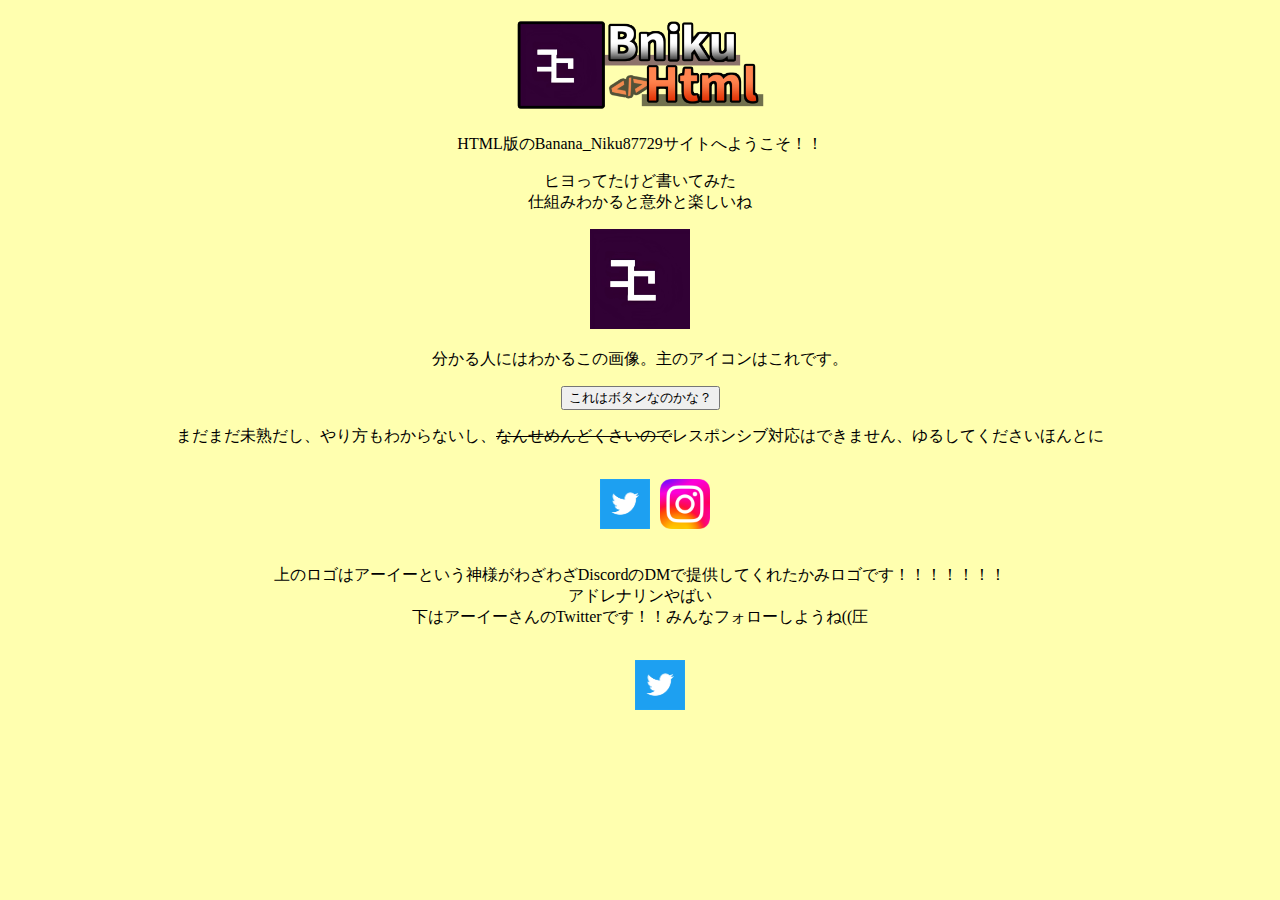
==== index.html @ eb8f1101 "Add files via upload" ====
<!doctype html>
<html lang="ja">
<head>
  <meta charset="UTF-8">
  <title>BNiku87729のページ</title>
  <link rel="stylesheet" href="style.css">
  <script type="text/javascript" src="sample.js"></script>
  <link rel="icon" href="favicon.ico">
   <style>
    ul {
      display: flex;
      justify-content: center;
    }

    li {
      list-style: none;
    }

    li:nth-child(2) {
      margin: 0 10px;
    }
  </style>
</head>
<body>
  <div class="main">
    <p style="text-align:center"><a href="https://www.bnikuhtml.f5.si"><img src="logo2.png" width="250"><br></p></a>
    <p style="text-align:center">HTML版のBanana_Niku87729サイトへようこそ！！</p>
    <p style="text-align:center">ヒヨってたけど書いてみた<br>仕組みわかると意外と楽しいね</p>
    <p style="text-align:center"><img src="myicon.png" width="100" height="100"></p><p style="text-align:center">分かる人にはわかるこの画像。主のアイコンはこれです。</p>  
    <p style="text-align:center"><button type=“button” onclick="location.href='https://www.bniku87729.f5.si'">これはボタンなのかな？</button>
    <p style="text-align:center">まだまだ未熟だし、やり方もわからないし、<s>なんせめんどくさいので</s>レスポンシブ対応はできません、ゆるしてくださいほんとに</p>
    <ul>
    <li><p style="text-align:center"><a href="https://twitter.com/BNiku87729"><img src="twitterblue.png" alt="おでのついったー" width="50" height="50"></a></li>
    <li><p style="text-align:center"><a href="https://www.instagram.com/bananapala877/"><img src="isosuta.webp" alt="おでのいそすた" width="50" height="50"></a></li>
    </ul>
    <p style="text-align:center">上のロゴはアーイーという神様がわざわざDiscordのDMで提供してくれたかみロゴです！！！！！！！<br>アドレナリンやばい<br>下はアーイーさんのTwitterです！！みんなフォローしようね((圧</p>
    <ul>
    <li><p style="text-align:center"><a href="https://x.com/AI1123_X"><img src="twitterblue.png" alt="アーイーさんのTwitter!!!" width="50" height="50"></a></li>
    </ul>
</div>
  <div class="footer">
  </div>
</body>
</html>
---- style.css ----
body {
  background-color: #ffffaf;
}

@media (prefers-color-scheme: dark) {
body {
  background-color: #1bacbf;
    color:#FFFFFF;
}
}

<style>
ul {
  display: flex;
  justify-content: center;
}

li {
  list-style: none;
}

li:nth-child(2) {
  margin: 0 10px;
}
</style>
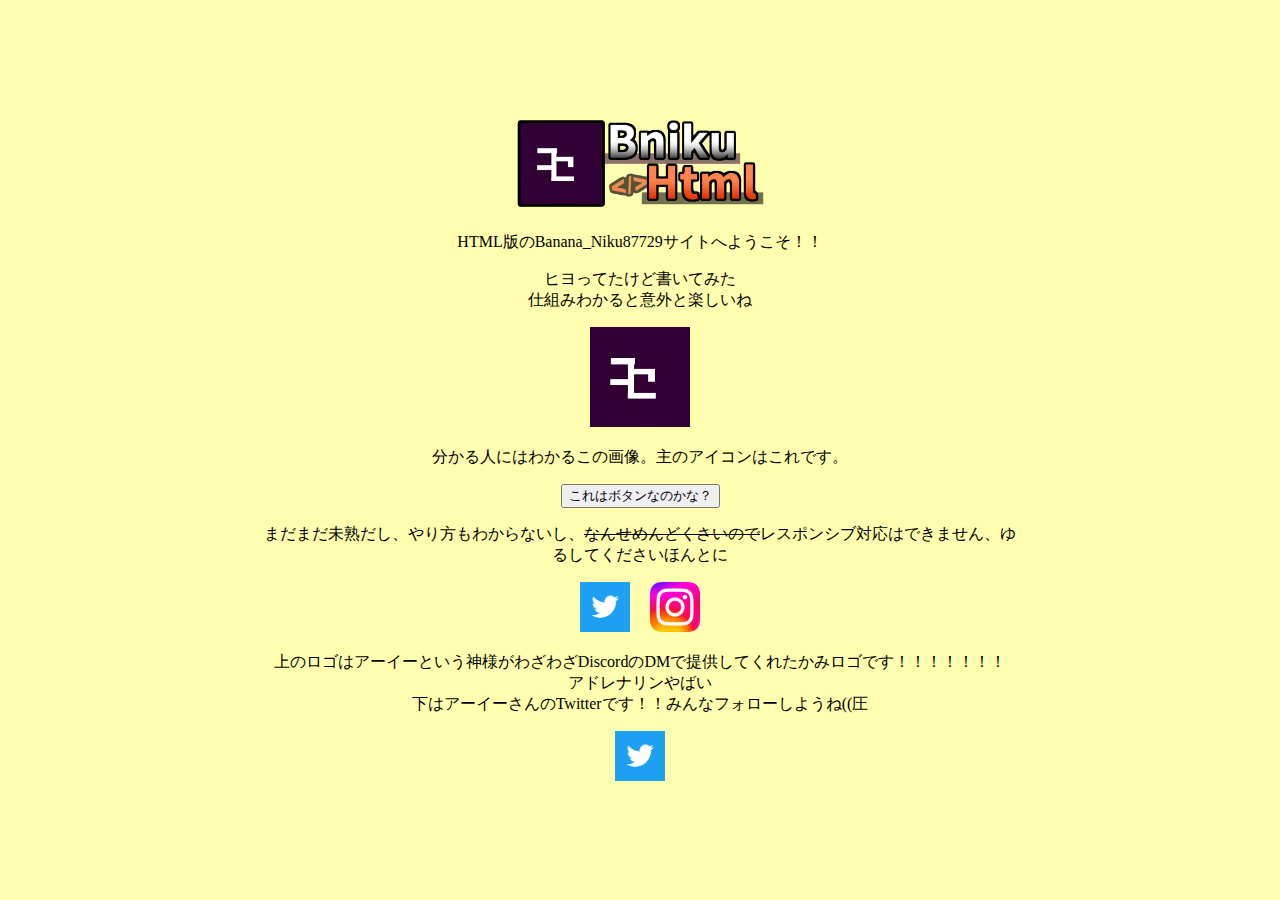
==== commit 3cbfff55: "Update index.html" ====
--- a/index.html
+++ b/index.html
@@ -6,39 +6,65 @@
   <link rel="stylesheet" href="style.css">
   <script type="text/javascript" src="sample.js"></script>
   <link rel="icon" href="favicon.ico">
-   <style>
+  <style>
+    body {
+      background-color: #ffffaf;
+      margin: 0;
+      display: flex;
+      justify-content: center;
+      align-items: center;
+      min-height: 100vh;
+      text-align: center;
+    }
+
+    @media (prefers-color-scheme: dark) {
+      body {
+        background-color: #1bacbf;
+        color: #FFFFFF;
+      }
+    }
+
+    .main {
+      width: 100%;
+      max-width: 800px;
+      padding: 20px;
+      box-sizing: border-box;
+    }
+
+    .center {
+      text-align: center;
+    }
+
     ul {
       display: flex;
       justify-content: center;
+      padding: 0;
     }
 
     li {
       list-style: none;
-    }
-
-    li:nth-child(2) {
       margin: 0 10px;
     }
   </style>
 </head>
 <body>
   <div class="main">
-    <p style="text-align:center"><a href="https://www.bnikuhtml.f5.si"><img src="logo2.png" width="250"><br></p></a>
-    <p style="text-align:center">HTML版のBanana_Niku87729サイトへようこそ！！</p>
-    <p style="text-align:center">ヒヨってたけど書いてみた<br>仕組みわかると意外と楽しいね</p>
-    <p style="text-align:center"><img src="myicon.png" width="100" height="100"></p><p style="text-align:center">分かる人にはわかるこの画像。主のアイコンはこれです。</p>  
-    <p style="text-align:center"><button type=“button” onclick="location.href='https://www.bniku87729.f5.si'">これはボタンなのかな？</button>
-    <p style="text-align:center">まだまだ未熟だし、やり方もわからないし、<s>なんせめんどくさいので</s>レスポンシブ対応はできません、ゆるしてくださいほんとに</p>
+    <p class="center"><a href="https://www.bnikuhtml.f5.si"><img src="logo2.png" width="250" alt="ロゴ"></a></p>
+    <p class="center">HTML版のBanana_Niku87729サイトへようこそ！！</p>
+    <p class="center">ヒヨってたけど書いてみた<br>仕組みわかると意外と楽しいね</p>
+    <p class="center"><img src="myicon.png" width="100" height="100" alt="アイコン"></p>
+    <p class="center">分かる人にはわかるこの画像。主のアイコンはこれです。</p>  
+    <p class="center"><button type="button" onclick="location.href='https://www.bniku87729.f5.si'">これはボタンなのかな？</button></p>
+    <p class="center">まだまだ未熟だし、やり方もわからないし、<s>なんせめんどくさいので</s>レスポンシブ対応はできません、ゆるしてくださいほんとに</p>
     <ul>
-    <li><p style="text-align:center"><a href="https://twitter.com/BNiku87729"><img src="twitterblue.png" alt="おでのついったー" width="50" height="50"></a></li>
-    <li><p style="text-align:center"><a href="https://www.instagram.com/bananapala877/"><img src="isosuta.webp" alt="おでのいそすた" width="50" height="50"></a></li>
+      <li><a href="https://twitter.com/BNiku87729"><img src="twitterblue.png" alt="おでのついったー" width="50" height="50"></a></li>
+      <li><a href="https://www.instagram.com/bananapala877/"><img src="isosuta.webp" alt="おでのいそすた" width="50" height="50"></a></li>
     </ul>
-    <p style="text-align:center">上のロゴはアーイーという神様がわざわざDiscordのDMで提供してくれたかみロゴです！！！！！！！<br>アドレナリンやばい<br>下はアーイーさんのTwitterです！！みんなフォローしようね((圧</p>
+    <p class="center">上のロゴはアーイーという神様がわざわざDiscordのDMで提供してくれたかみロゴです！！！！！！！<br>アドレナリンやばい<br>下はアーイーさんのTwitterです！！みんなフォローしようね((圧</p>
     <ul>
-    <li><p style="text-align:center"><a href="https://x.com/AI1123_X"><img src="twitterblue.png" alt="アーイーさんのTwitter!!!" width="50" height="50"></a></li>
+      <li><a href="https://x.com/AI1123_X"><img src="twitterblue.png" alt="アーイーさんのTwitter!!!" width="50" height="50"></a></li>
     </ul>
-</div>
-  <div class="footer">
   </div>
+  <div class="footer"></div>
 </body>
 </html>
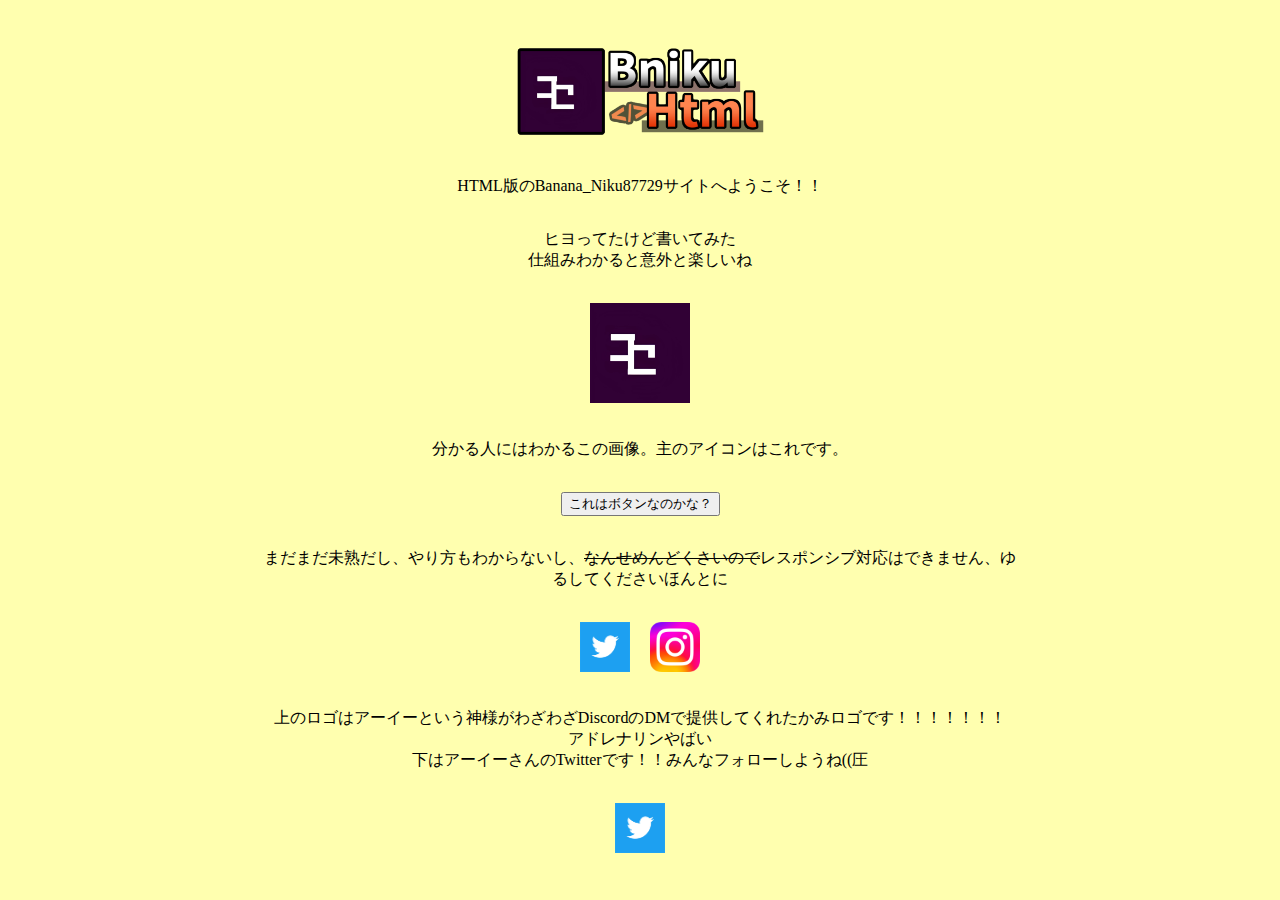
==== commit 1ad7bbc7: "Update index.html" ====
--- a/index.html
+++ b/index.html
@@ -25,10 +25,13 @@
     }
 
     .main {
-      width: 100%;
+      width: 90%;
       max-width: 800px;
       padding: 20px;
       box-sizing: border-box;
+      display: flex;
+      flex-direction: column;
+      align-items: center;
     }
 
     .center {
@@ -44,6 +47,21 @@
     li {
       list-style: none;
       margin: 0 10px;
+    }
+
+    /* スマホ対応 */
+    @media (max-width: 600px) {
+      .main {
+        padding: 10px;
+      }
+
+      ul {
+        flex-direction: column;
+      }
+
+      li {
+        margin: 5px 0;
+      }
     }
   </style>
 </head>
--- a/style.css
+++ b/style.css
@@ -1,25 +1,56 @@
 body {
   background-color: #ffffaf;
+  margin: 0;
+  display: flex;
+  justify-content: center;
+  align-items: center;
+  min-height: 100vh;
+  text-align: center;
 }
 
 @media (prefers-color-scheme: dark) {
-body {
-  background-color: #1bacbf;
-    color:#FFFFFF;
-}
+  body {
+    background-color: #1bacbf;
+    color: #FFFFFF;
+  }
 }
 
-<style>
+.main {
+  width: 90%;
+  max-width: 800px;
+  padding: 20px;
+  box-sizing: border-box;
+  display: flex;
+  flex-direction: column;
+  align-items: center;
+}
+
+.center {
+  text-align: center;
+}
+
 ul {
   display: flex;
   justify-content: center;
+  padding: 0;
 }
 
 li {
   list-style: none;
+  margin: 0 10px;
 }
 
-li:nth-child(2) {
-  margin: 0 10px;
+/* スマホ対応 */
+@media (max-width: 600px) {
+  .main {
+    padding: 10px;
+  }
+
+  ul {
+    flex-direction: column;
+  }
+
+  li {
+    margin: 5px 0;
+  }
 }
-</style>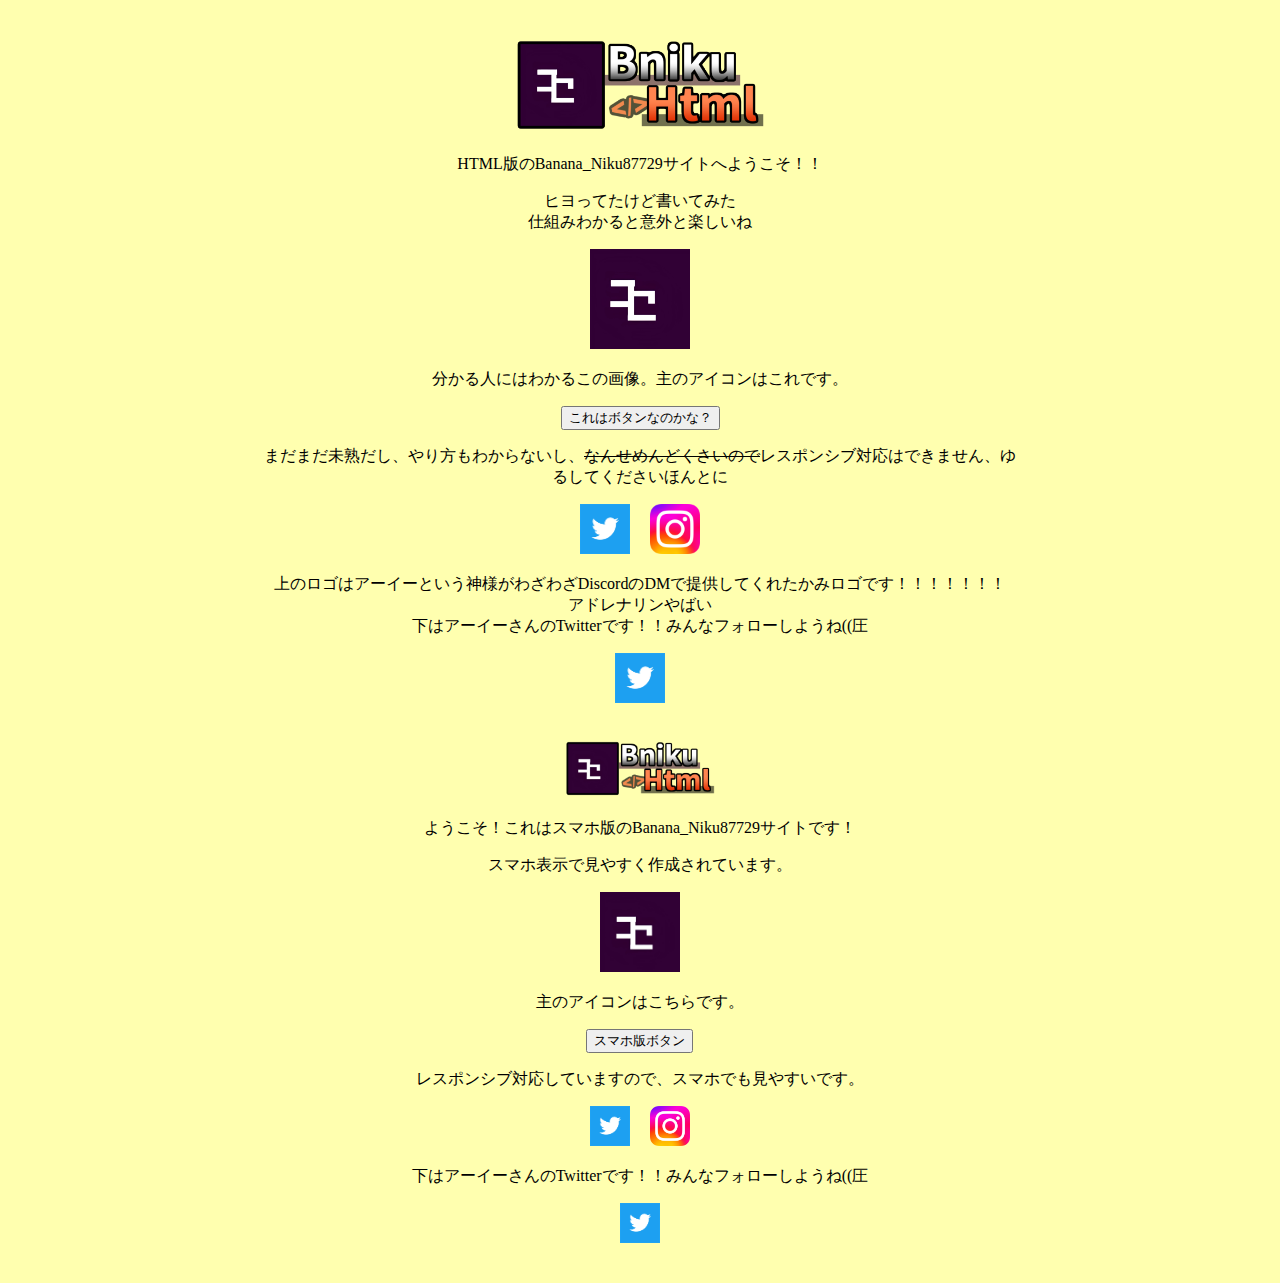
==== commit b0f8fb13: "Update index.html" ====
--- a/index.html
+++ b/index.html
@@ -6,82 +6,46 @@
   <link rel="stylesheet" href="style.css">
   <script type="text/javascript" src="sample.js"></script>
   <link rel="icon" href="favicon.ico">
-  <style>
-    body {
-      background-color: #ffffaf;
-      margin: 0;
-      display: flex;
-      justify-content: center;
-      align-items: center;
-      min-height: 100vh;
-      text-align: center;
-    }
-
-    @media (prefers-color-scheme: dark) {
-      body {
-        background-color: #1bacbf;
-        color: #FFFFFF;
-      }
-    }
-
-    .main {
-      width: 90%;
-      max-width: 800px;
-      padding: 20px;
-      box-sizing: border-box;
-      display: flex;
-      flex-direction: column;
-      align-items: center;
-    }
-
-    .center {
-      text-align: center;
-    }
-
-    ul {
-      display: flex;
-      justify-content: center;
-      padding: 0;
-    }
-
-    li {
-      list-style: none;
-      margin: 0 10px;
-    }
-
-    /* スマホ対応 */
-    @media (max-width: 600px) {
-      .main {
-        padding: 10px;
-      }
-
-      ul {
-        flex-direction: column;
-      }
-
-      li {
-        margin: 5px 0;
-      }
-    }
-  </style>
 </head>
 <body>
   <div class="main">
-    <p class="center"><a href="https://www.bnikuhtml.f5.si"><img src="logo2.png" width="250" alt="ロゴ"></a></p>
-    <p class="center">HTML版のBanana_Niku87729サイトへようこそ！！</p>
-    <p class="center">ヒヨってたけど書いてみた<br>仕組みわかると意外と楽しいね</p>
-    <p class="center"><img src="myicon.png" width="100" height="100" alt="アイコン"></p>
-    <p class="center">分かる人にはわかるこの画像。主のアイコンはこれです。</p>  
-    <p class="center"><button type="button" onclick="location.href='https://www.bniku87729.f5.si'">これはボタンなのかな？</button></p>
-    <p class="center">まだまだ未熟だし、やり方もわからないし、<s>なんせめんどくさいので</s>レスポンシブ対応はできません、ゆるしてくださいほんとに</p>
-    <ul>
-      <li><a href="https://twitter.com/BNiku87729"><img src="twitterblue.png" alt="おでのついったー" width="50" height="50"></a></li>
-      <li><a href="https://www.instagram.com/bananapala877/"><img src="isosuta.webp" alt="おでのいそすた" width="50" height="50"></a></li>
-    </ul>
-    <p class="center">上のロゴはアーイーという神様がわざわざDiscordのDMで提供してくれたかみロゴです！！！！！！！<br>アドレナリンやばい<br>下はアーイーさんのTwitterです！！みんなフォローしようね((圧</p>
-    <ul>
-      <li><a href="https://x.com/AI1123_X"><img src="twitterblue.png" alt="アーイーさんのTwitter!!!" width="50" height="50"></a></li>
-    </ul>
+    <!-- PC用コンテンツ -->
+    <div class="pc-content">
+      <p class="center"><a href="https://www.bnikuhtml.f5.si"><img src="logo2.png" width="250" alt="ロゴ"></a></p>
+      <p class="center">HTML版のBanana_Niku87729サイトへようこそ！！</p>
+      <p class="center">ヒヨってたけど書いてみた<br>仕組みわかると意外と楽しいね</p>
+      <p class="center"><img src="myicon.png" width="100" height="100" alt="アイコン"></p>
+      <p class="center">分かる人にはわかるこの画像。主のアイコンはこれです。</p>  
+      <p class="center"><button type="button" onclick="location.href='https://www.bniku87729.f5.si'">これはボタンなのかな？</button></p>
+      <p class="center">まだまだ未熟だし、やり方もわからないし、<s>なんせめんどくさいので</s>レスポンシブ対応はできません、ゆるしてくださいほんとに</p>
+      <ul>
+        <li><a href="https://twitter.com/BNiku87729"><img src="twitterblue.png" alt="おでのついったー" width="50" height="50"></a></li>
+        <li><a href="https://www.instagram.com/bananapala877/"><img src="isosuta.webp" alt="おでのいそすた" width="50" height="50"></a></li>
+      </ul>
+      <p class="center">上のロゴはアーイーという神様がわざわざDiscordのDMで提供してくれたかみロゴです！！！！！！！<br>アドレナリンやばい<br>下はアーイーさんのTwitterです！！みんなフォローしようね((圧</p>
+      <ul>
+        <li><a href="https://x.com/AI1123_X"><img src="twitterblue.png" alt="アーイーさんのTwitter!!!" width="50" height="50"></a></li>
+      </ul>
+    </div>
+
+    <!-- スマホ用コンテンツ -->
+    <div class="mobile-content">
+      <p class="center"><a href="https://www.bnikuhtml.f5.si"><img src="logo2.png" width="150" alt="ロゴ"></a></p>
+      <p class="center">ようこそ！これはスマホ版のBanana_Niku87729サイトです！</p>
+      <p class="center">スマホ表示で見やすく作成されています。</p>
+      <p class="center"><img src="myicon.png" width="80" height="80" alt="アイコン"></p>
+      <p class="center">主のアイコンはこちらです。</p>  
+      <p class="center"><button type="button" onclick="location.href='https://www.bniku87729.f5.si'">スマホ版ボタン</button></p>
+      <p class="center">レスポンシブ対応していますので、スマホでも見やすいです。</p>
+      <ul>
+        <li><a href="https://twitter.com/BNiku87729"><img src="twitterblue.png" alt="おでのついったー" width="40" height="40"></a></li>
+        <li><a href="https://www.instagram.com/bananapala877/"><img src="isosuta.webp" alt="おでのいそすた" width="40" height="40"></a></li>
+      </ul>
+      <p class="center">下はアーイーさんのTwitterです！！みんなフォローしようね((圧</p>
+      <ul>
+        <li><a href="https://x.com/AI1123_X"><img src="twitterblue.png" alt="アーイーさんのTwitter!!!" width="40" height="40"></a></li>
+      </ul>
+    </div>
   </div>
   <div class="footer"></div>
 </body>
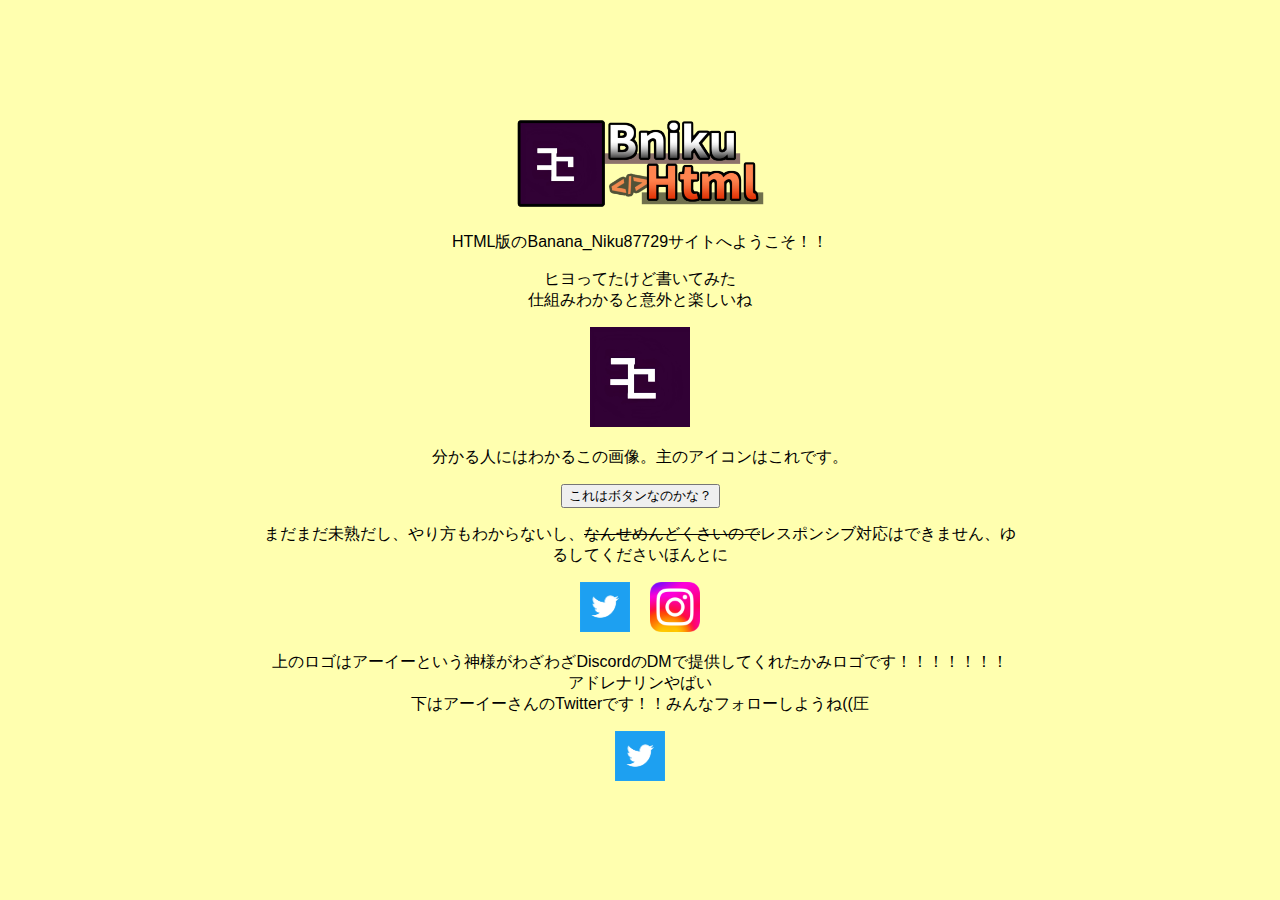
==== commit 44e6bb8e: "Update index.html" ====
--- a/index.html
+++ b/index.html
@@ -47,6 +47,5 @@
       </ul>
     </div>
   </div>
-  <div class="footer"></div>
 </body>
 </html>
--- a/style.css
+++ b/style.css
@@ -1,5 +1,9 @@
+html {
+  font-family: sans-serif;
+}
+
 body {
-  background-color: #ffffaf;
+  background: #ffffaf;
   margin: 0;
   display: flex;
   justify-content: center;
@@ -10,7 +14,7 @@
 
 @media (prefers-color-scheme: dark) {
   body {
-    background-color: #1bacbf;
+    background: #1bacbf;
     color: #FFFFFF;
   }
 }
@@ -33,15 +37,51 @@
   display: flex;
   justify-content: center;
   padding: 0;
+  list-style: none;
 }
 
 li {
-  list-style: none;
   margin: 0 10px;
 }
 
-/* スマホ対応 */
-@media (max-width: 600px) {
+a {
+  color: #999;
+  text-decoration: none;
+}
+
+.footer {
+  padding: 2rem;
+  font-size: 15px;
+  color: #999;
+  background: #fff;
+  border-top: 1px solid #e5e7eb;
+}
+
+.footer a:hover {
+  color: #000;
+}
+
+@media (min-width: 768px) {
+  .footer {
+    display: flex;
+    justify-content: space-between;
+  }
+
+  .md-flex {
+    display: flex;
+  }
+
+  .md-flex li + li {
+    margin-left: 16px;
+  }
+
+  /* スマホ用コンテンツを非表示 */
+  .mobile-content {
+    display: none;
+  }
+}
+
+@media (max-width: 767px) {
   .main {
     padding: 10px;
   }
@@ -53,4 +93,9 @@
   li {
     margin: 5px 0;
   }
+
+  /* PC用コンテンツを非表示 */
+  .pc-content {
+    display: none;
+  }
 }
